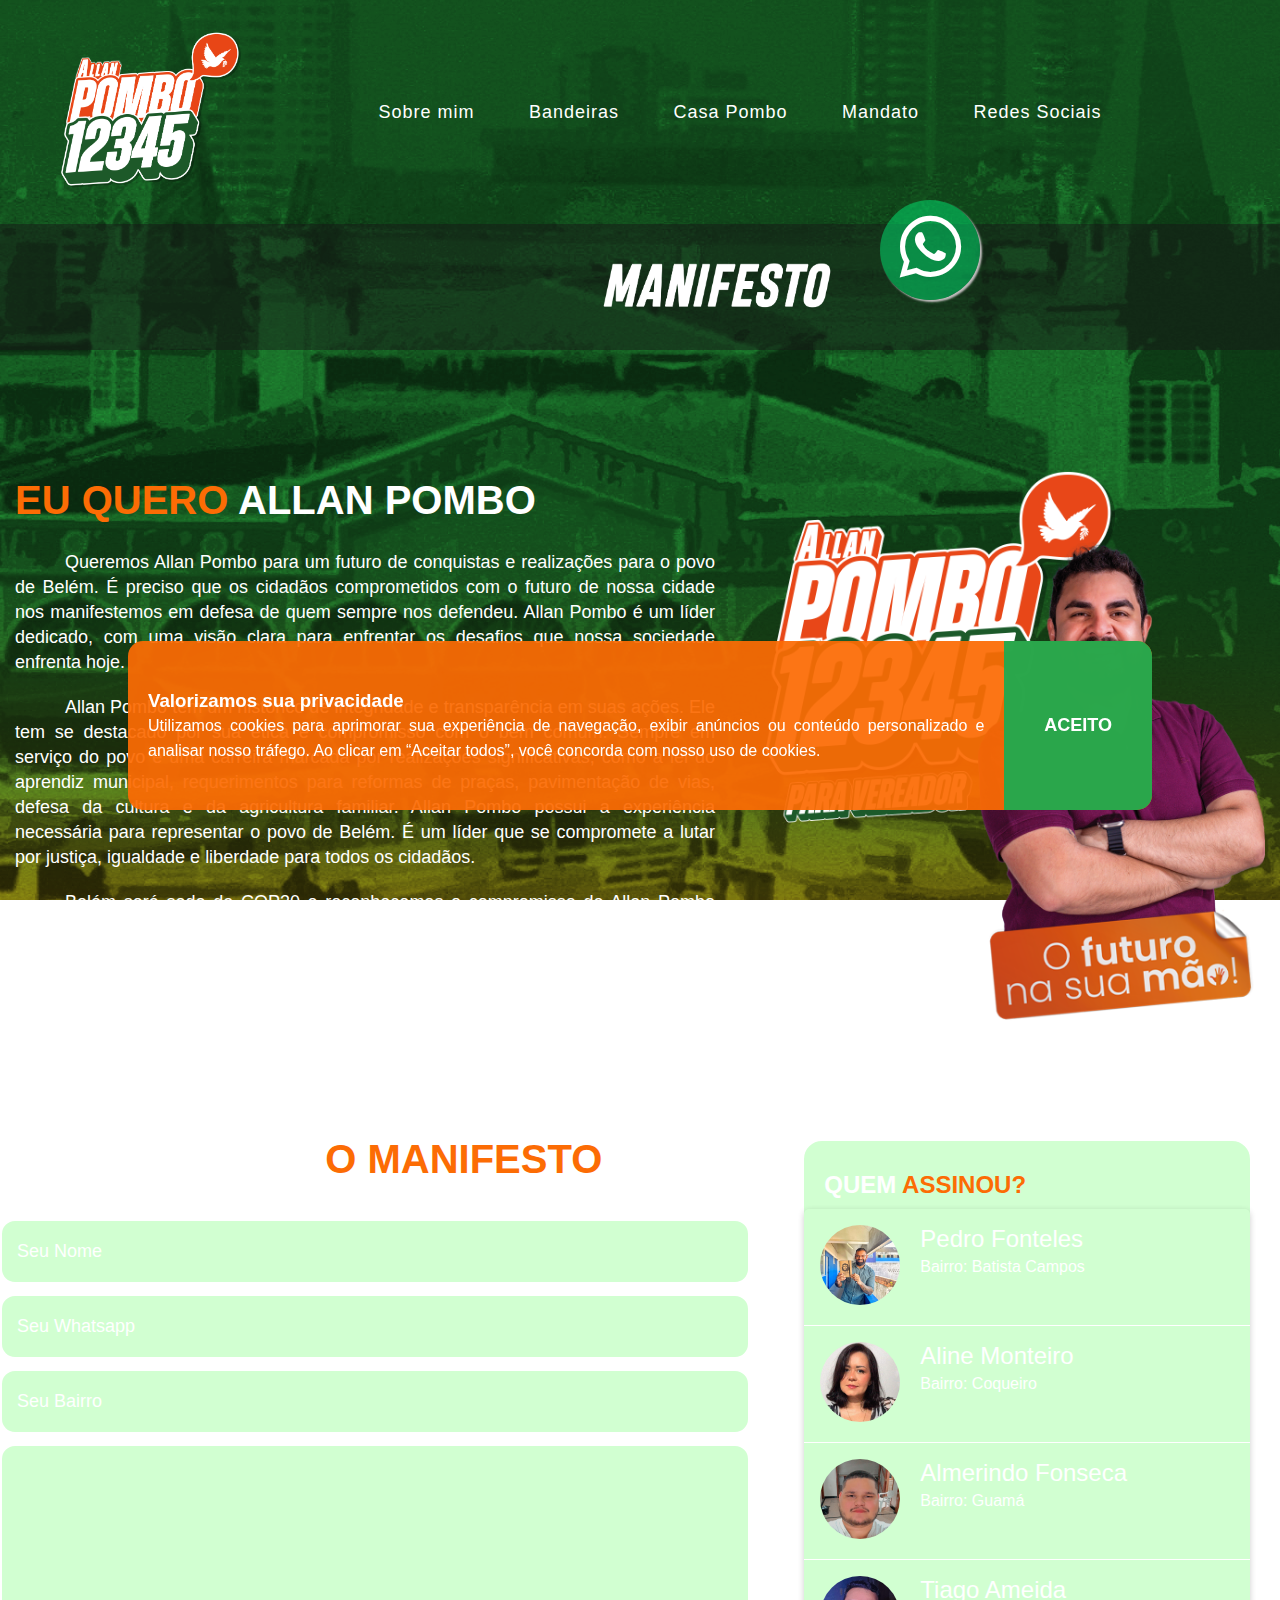
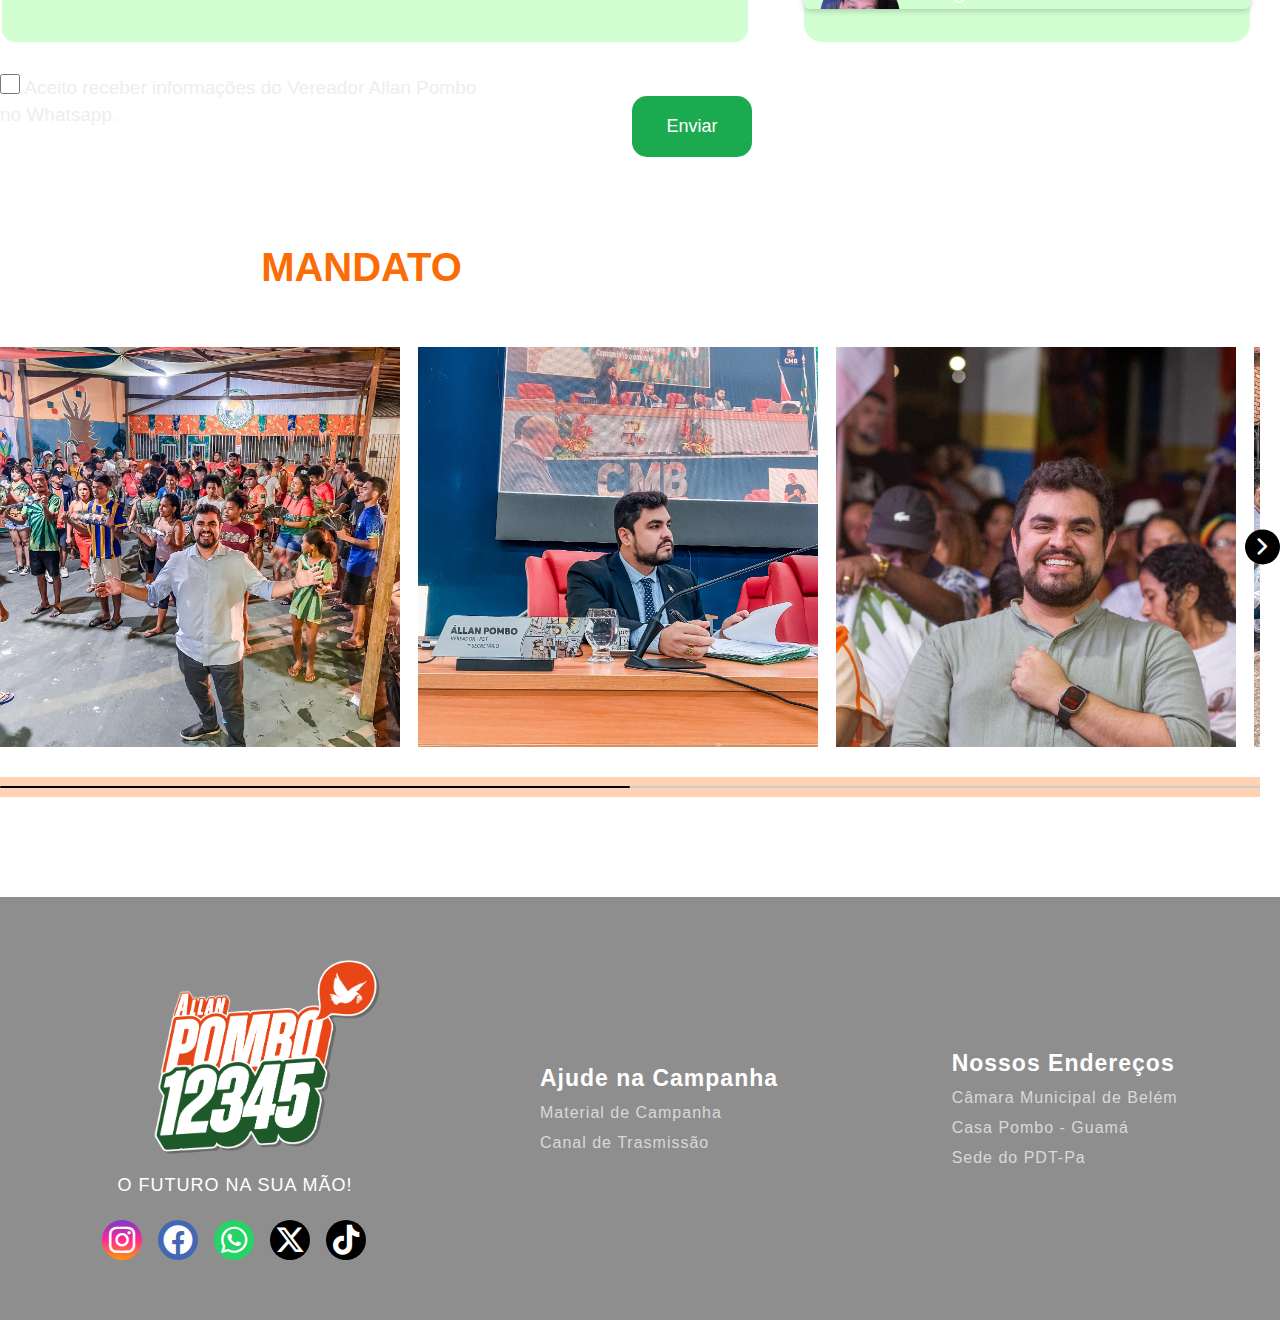
==== index.html @ 46026e63 "campanha atualizacoes 24" ====
<!DOCTYPE html>
<html lang="pt-br">
<head>
    <meta charset="UTF-8">
    <meta name="viewport" content="width=device-width, initial-scale=1.0">
    <title>Allan Pombo</title>
    <!-- FAVICON -->
    <link rel="shortcut icon" href="./img/favicon24.png" type="image/x-icon">
    <!-- CDN -->
    <link rel="stylesheet" href="https://cdnjs.cloudflare.com/ajax/libs/font-awesome/6.5.1/css/all.min.css"
        integrity="sha512-DTOQO9RWCH3ppGqcWaEA1BIZOC6xxalwEsw9c2QQeAIftl+Vegovlnee1c9QX4TctnWMn13TZye+giMm8e2LwA=="
        crossorigin="anonymous" referrerpolicy="no-referrer" />
    <link rel="stylesheet" href="https://cdnjs.cloudflare.com/ajax/libs/font-awesome/6.5.1/css/all.min.css">
    <!-- css 01 -->
    <link rel="stylesheet" href="./css/index.css">
    <!-- Bootstrap -->
    <link rel="stylesheet" href="https://cdn.jsdelivr.net/npm/bootstrap-icons@1.11.3/font/bootstrap-icons.min.css">
    <!-- Google font -->
    <link rel="stylesheet" href="https://fonts.googleapis.com/css2?family=Material+Symbols+Rounded:opsz,wght,FILL,GRAD@48,400,0,0">
    <!-- Whatsapp CDN -->
    <link rel="stylesheet" href="http://cdnjs.cloudflare.com/ajax/libs/font-awesome/6.0.0/css/all.min.css">
</head>
<body>
    <main>
        <header>
            <div class="interface">
                <div class="logo">
                    <a href="index.html">
                        <img src="./img/LOGOTIPO-ALLAN-POMBO-12345-(2).png"  width="200px" alt="logo do vereador allan pombo">
                    </a>
                </div> <!-- logo -->
                <nav class="menu-desktop">
                    <ul>
                        <li class="link-nav"><a href="./sobremim.html">Sobre mim</a></li>
                        <li class="link-nav"><a href="./bandeiras.html">Bandeiras</a></li>
                        <li class="link-nav"><a href="/casapombo.html">Casa Pombo</a></li>
                        <li class="link-nav"><a href="/mandato.html">Mandato</a></li>
                        <li class="link-nav"><a href="#redes">Redes Sociais</a></li>
                    </ul>
                </nav>
                
                <div class="btn-abrir-mobile" id="btn-menu">
                    <i class="bi bi-list" id="icone"></i>
                </div> <!-- btn-abrir-mobile -->
                <div class="menu-mobile" id="menu-mobile">
                    <div class="btn-fechar">
                        <i class="bi bi-x-lg"></i>
                    </div> <!-- btn-fechar -->
                    <nav>
                        <ul>
                            <li><a href="./sobremim.html">Sobre mim</a></li>
                            <li><a href="./bandeiras.html">Bandeiras</a></li>
                            <li><a href="./casapombo.html">Casa Pombo</a></li>
                            <li><a href="./mandato.html">Mandato</a></li>
                            <li><a href="#redes">Redes Sociais</a></li>
                        </ul>
                    </nav>
                </div> <!-- menu-mobile -->
                <div class="overlay-menu" id="overlay-menu">
                    
                </div> <!-- overlay-menu -->
            </div> <!-- interface -->
        </header>
        <section class="manifesto">
            <div class="interface">
                <div class="manifesto-titulo">
                    <img src="./img/manifesto.png" id="manifest-title" alt="">
                </div>
            </div>
        </section>
        <section class="principal-manifesto">
            <div class="interface">
                <div class="flex-manifest">
                    <div class="manifesto-text">
                        <h2>
                            <span>EU QUERO</span> ALLAN POMBO
                        </h2>
                        <p>
                            Queremos Allan Pombo para um futuro de conquistas e realizações para o povo de Belém.
                            É preciso que os cidadãos comprometidos com o futuro de nossa cidade nos manifestemos em defesa de quem sempre nos defendeu. Allan Pombo é um líder dedicado, com uma visão clara para enfrentar os desafios que nossa sociedade enfrenta hoje.
                        </p>
                        <p>
                            Allan Pombo tem um histórico de integridade e transparência em suas ações. Ele tem se destacado por sua ética e compromisso com o bem comum.

                            Sempre em serviço do povo e uma carreira marcada por realizações significativas, como a lei do aprendiz municipal, requerimentos para reformas de praças, pavimentação de vias, defesa da cultura e da agricultura familiar. Allan Pombo possui a experiência necessária para representar o povo de Belém. É um líder que se compromete a lutar por justiça, igualdade e liberdade para todos os cidadãos.
                        </p>
                        <p>
                            Belém será sede da COP30 e reconhecemos o compromisso de Allan Pombo com a sustentabilidade ambiental e seu desejo de promover políticas que protejam nosso meio ambiente para as gerações futuras.

                            Por isso, é o momento de reafirmar a importância de um mandato popular em defesa de Belém e dos mais necessitados. É o momento de reafirmar que estamos juntos na pré-candidatura a reeleição de Allan Pombo para vereador.
                        </p>
                    </div> <!-- manifesto-text -->
                    <div class="manifesto-img">
                        <img src="./img/foto + logo.png" alt="vereador allan pombo abraçando sua eleitora">
                    </div> <!-- manifesto-img -->
                </div> <!-- flex -->
            </div> <!-- interface -->
            <div class="interface">
                <div class="buttonzap">
                    <a href="https://wa.me/559185066538" class="icon" target="_blank"><i class="fab fa-whatsapp"></i><h2 class="h2-icon">ZAP DO POMBO!</h2></a>
                </div>
            </div>
        </section> <!-- principal-manifesto -->
        <section class="formulario" id="contato">
            <div class="interface">
                <div class="flex-form-signature">
                    <div>
                        <h2 class="titulo">ASSINE ABAIXO <span>O MANIFESTO</span></h2>
                        <form #form>
                            <input type="text" name="seu-nome" placeholder="Seu Nome" required>
                            <input type="text" name="seu-numero" placeholder="Seu Whatsapp" required>
                            <input type="text" name="seu-bairro" placeholder="Seu Bairro" required>
                            <textarea name="sua-mensagem" rows="7" placeholder="" id="caixa-text"></textarea>
                            
                            <label for="checkbox1" class="label1"> 
                                <input type="checkbox" id="checkbox1" name="sua-autorizacao" value="">
                                Aceito receber informações do Vereador Allan Pombo no Whatsapp.      
                            </label>
                            <input type="submit" value="Enviar" id="btn-enviar" id="submit">
                        </form>
                        </div>
                    <div class="quem-assinou">
                        <h2>QUEM <span>ASSINOU?</span></h2>
                            <div class="list-wrapper">
                                <ul class="list-assinantes">
                                    <!-- primeiro nome -->
                                    <li class="list-item">
                                        <div class="list-item__image">
                                            <img src="./img/pedro-fonteles-batista-campos.jpeg" alt="Pedro-Fonteles">
                                        </div>
                                        <div class="list-item__content">
                                            <p class="list-item__name">
                                                Pedro Fonteles
                                            </p>
                                            <p class="list-item__email">Bairro: Batista Campos</p>
                                        </div>
                                    </li> <!-- list-item -->
                                    <!-- segundo nome -->
                                    <li class="list-item">
                                        <div class="list-item__image">
                                            <img src="./img/aline-monteiro-coqueiro.jpeg" alt="José Neto ">
                                        </div>
                                        <div class="list-item__content">
                                            <p class="list-item__name">
                                                Aline Monteiro
                                            </p>
                                            <p class="list-item__email">Bairro: Coqueiro</p>
                                        </div>
                                    </li> <!-- list-item -->
                                    <!-- terceiro nome -->
                                    <li class="list-item">
                                        <div class="list-item__image">
                                            <img src="./img/Almeirindo-fonseca-guama.jpeg" alt="José Neto ">
                                        </div>
                                        <div class="list-item__content">
                                            <p class="list-item__name">
                                                Almerindo Fonseca
                                            </p>
                                            <p class="list-item__email">Bairro: Guamá</p>
                                        </div>
                                    </li> <!-- list-item -->
                                    <!-- quarto nome -->
                                    <li class="list-item">
                                        <div class="list-item__image">
                                            <img src="./img/tiago-almeida-guama.jpeg" alt="José Neto ">
                                        </div>
                                        <div class="list-item__content">
                                            <p class="list-item__name">
                                                Tiago Ameida
                                            </p>
                                            <p class="list-item__email">Bairro: Guamá</p>
                                        </div>
                                    </li> <!-- list-item -->
                                    <!-- quinto nome -->
                                    <li class="list-item">
                                        <div class="list-item__image">
                                            <img src="./img/mariana-raiol-pedreira.jpeg" alt="mariana">
                                        </div>
                                        <div class="list-item__content">
                                            <p class="list-item__name">
                                                Mariana Raiol
                                            </p>
                                            <p class="list-item__email">Bairro: Pedreira</p>
                                        </div>
                                    </li> <!-- list-item -->
                                    <!-- sexto nome -->
                                    <li class="list-item">
                                        <div class="list-item__image">
                                            <img src="./img/lucas-sousa-guama.jpeg" alt="José Neto ">
                                        </div>
                                        <div class="list-item__content">
                                            <p class="list-item__name">
                                                Lucas Sousa
                                            </p>
                                            <p class="list-item__email">Bairro: Guamá</p>
                                        </div>
                                    </li> <!-- list-item -->
                                    <!-- sétimo nome -->
                                    <li class="list-item">
                                        <div class="list-item__image">
                                            <img src="./img/wagner-azevedo-guama.jpeg" alt="José Neto ">
                                        </div>
                                        <div class="list-item__content">
                                            <p class="list-item__name">
                                                Wagner Azevedo
                                            </p>
                                            <p class="list-item__email">Bairro: Guamá</p>
                                        </div>
                                    </li> <!-- list-item -->
                                    <!-- oitavo nome -->
                                    <li class="list-item">
                                        <div class="list-item__image">
                                            <img src="./img/rosa-pereira-huama.jpeg" alt="José Neto ">
                                        </div>
                                        <div class="list-item__content">
                                            <p class="list-item__name">
                                                Rosa Pereira
                                            </p>
                                            <p class="list-item__email">Bairro: Guamá</p>
                                        </div>
                                    </li> <!-- list-item -->
                                    <!-- nono nome -->
                                    <li class="list-item">
                                        <div class="list-item__image">
                                            <img src="./img/frank-paiva-guama.jpeg" alt="José Neto ">
                                        </div>
                                        <div class="list-item__content">
                                            <p class="list-item__name">
                                                Frank Paiva
                                            </p>
                                            <p class="list-item__email">Bairro: Guamá</p>
                                        </div>
                                    </li> <!-- list-item -->
                                    <!-- decimo nome -->
                                    <li class="list-item">
                                        <div class="list-item__image">
                                            <img src="./img/marcos-valadares-maracangalha.jpeg" alt="José Neto ">
                                        </div>
                                        <div class="list-item__content">
                                            <p class="list-item__name">
                                                Marcos Valadares
                                            </p>
                                            <p class="list-item__email">Bairro: Maracangalha</p>
                                        </div>
                                    </li> <!-- list-item -->
                                    <!-- decimo-primeiro nome -->
                                    <li class="list-item">
                                        <div class="list-item__image">
                                            <img src="./img/Clea-Lobato-guama.jpeg" alt="José Neto ">
                                        </div>
                                        <div class="list-item__content">
                                            <p class="list-item__name">
                                                Clea Lobato
                                            </p>
                                            <p class="list-item__email">Bairro: Guamá</p>
                                        </div>
                                    </li> <!-- list-item -->
                                    <!-- decimo-segundo nome -->
                                    <li class="list-item">
                                        <div class="list-item__image">
                                            <img src="./img/andre-tomaz-marco.jpeg" alt="José Neto ">
                                        </div>
                                        <div class="list-item__content">
                                            <p class="list-item__name">
                                                André Tomaz
                                            </p>
                                            <p class="list-item__email">Bairro: Marco</p>
                                        </div>
                                    </li> <!-- list-item -->
                                    <!-- decimo-terceiro nome -->
                                    <li class="list-item">
                                        <div class="list-item__image">
                                            <img src="./img/monique.jpeg" alt="José Neto ">
                                        </div>
                                        <div class="list-item__content">
                                            <p class="list-item__name">
                                                Monique Sousa
                                            </p>
                                            <p class="list-item__email">Bairro: Guamá</p>
                                        </div>
                                    </li> <!-- list-item -->
                                    <!-- decimo-quarto nome -->
                                    <li class="list-item">
                                        <div class="list-item__image">
                                            <img src="./img/katia.jpeg" alt="José Neto ">
                                        </div>
                                        <div class="list-item__content">
                                            <p class="list-item__name">
                                                Kátia Palha
                                            </p>
                                            <p class="list-item__email">Bairro: Benguí </p>
                                        </div>
                                    </li> <!-- list-item -->
                                    <!-- decimo-quinto nome -->
                                    <li class="list-item">
                                        <div class="list-item__image">
                                            <img src="./img/jully.jpeg" alt="José Neto ">
                                        </div>
                                        <div class="list-item__content">
                                            <p class="list-item__name">
                                                Jully Barca
                                            </p>
                                            <p class="list-item__email">Bairro: Cabanagem </p>
                                        </div>
                                    </li> <!-- list-item -->
                                </ul> <!-- list -->
                            </div> <!-- list-wrappe -->
                    </div> <!-- quem-assinou -->
                </div> <!-- flex -->
                
            </div> <!-- interface -->
        </section> <!-- formulario - assinatura -->
        <section class="galeria">
            <div class="interface">
                <div class="container-img">
                    <header>
                        <h1 class="heading-1">GALERIA DO <span>MANDATO</span></h1>
                    </header>
                    <div class="slide-wrapper">
                        <button id="prev-slider" class="slider-button material-symbols-rounded">chevron_left</button>
                        <div class="image-list">
                            <img src="./img/allan01.jpeg" alt="img-01" class="image-item">
                            <img src="./img/allan02.jpeg" alt="img-02" class="image-item">
                            <img src="./img/allan03.jpeg" alt="img-03" class="image-item">
                            <img src="./img/allan04.jpeg" alt="img-04" class="image-item">
                            <img src="./img/allan05.jpeg" alt="img-05" class="image-item">
                            <img src="./img/allan06.jpeg" alt="img-06" class="image-item">
                            <img src="./img/allan07.jpeg" alt="img-07" class="image-item">
                            <img src="./img/allan09.jpeg" alt="img-08" class="image-item">
                            <img src="./img/allan10.jpeg" alt="img-09" class="image-item">
                            <img src="./img/allan11.jpeg" alt="img-10" class="image-item">
                            <img src="./img/allan12.jpeg" alt="img-11" class="image-item">
                            <img src="./img/allan13.jpeg" alt="img-12" class="image-item">
                            <img src="./img/allan14.jpeg" alt="img-13" class="image-item">
                        </div>
                        <button id="next-slider" class="slider-button material-symbols-rounded">chevron_right</button>
                    </div>
                    <div class="slider-scrollbar">
                        <div class="scrollbar-track">
                            <div class="scrollbar-thumb">

                            </div>
                        </div>

                    </div>
                </div> <!-- container-img -->
            </div>
        </section> <!-- galeria -->
    </main>
    <footer id="redes">
        <div class="footer-conteudo">
            <div class="flex-footer">
                <div class="footer-logo-contato">
                    <h2><img src="./img/LOGOTIPO-ALLAN-POMBO-12345-(2).png" width="250px" class="footer-logo-img" alt=""></h2>
                    <p class="footer-logo-p">O FUTURO NA SUA MÃO!</p>
                    <div class="footer-social-midia">
                        <a href="https://www.instagram.com/allanpombopdt" target="_blank" class="footer-link" id="instagram">
                            <i class="fa-brands fa-instagram"></i>
                        </a>
                        <a href="https://www.facebook.com/allanpombopdt?mibextid=" target="_blank" class="footer-link" id="facebook">
                            <i class="fa-brands fa-facebook"></i>
                        </a>
                        <a href="https://www.whatsapp.com/channel/0029VaDmxfz17EmnED2CkK36" target="_blank" class="footer-link"
                            id="whatsapp">
                            <i class="fa-brands fa-whatsapp"></i>
                        </a>
                        <a href="https://twitter.com/allanpombopdt" target="_blank" class="footer-link" id="x-twitter">
                            <i class="fa-brands fa-x-twitter"></i>
                        </a>
                        <a href="https://www.tiktok.com/@allanpombopdt" target="_blank" class="footer-link" id="tiktok">
                            <i class="fa-brands fa-tiktok"></i>
                        </a>
                    </div> <!-- footer-social-midia -->
                </div> <!-- footer-logo-contato -->
                <div class="footer-campanha">
                    <ul id="footer-list">
                        <li>
                            <h3 class="titulo-h3">Ajude na Campanha</h3>
                        </li>
                        <li>
                            <a href="#" class="footer-link">Material de Campanha</a>
                        </li>
                        <li>
                            <a href="#" class="footer-link">Canal de Trasmissão</a>
                        </li>
                        <!--<li> 
                            <a href="#" class="footer-link">Doações para a Campanha</a>
                        </li> -->
                    </ul>
                </div> <!-- footer-campanha -->
                <div class="footer-localidade">
                    </ul>
                    <ul id="footer-list">
                        <li>
                            <h3 class="titulo-h3">Nossos Endereços</h3>
                        </li>
                        <li>
                            <a href="https://www.google.com/maps/place/C%C3%A2mara+Municipal+de+Bel%C3%A9m/@-1.4425879,-48.4657218,15z/data=!4m6!3m5!1s0x92a48c171aa71ed1:0xc7070960b868edbd!8m2!3d-1.4425879!4d-48.4657218!16s%2Fg%2F1tmgdhq0?entry=ttu"
                                target="_blank" class="footer-link">Câmara Municipal de Belém</a>
                        </li>
                        <li>
                            <a href="https://maps.app.goo.gl/NDuAyJxEB9nQgs75A" target="_blank" class="footer-link">Casa Pombo - Guamá</a>
                        </li>
                        <li>
                            <a href="https://maps.app.goo.gl/6jMb99DB4VMxPNfn7" target="_blank" class="footer-link">Sede do PDT-Pa</a>
                        </li>
                    </ul>
                </div> <!-- footer-localidade -->
            </div> <!-- flex-footer -->
        </div> <!-- footer-conteudo -->

        
    </footer>
    <div class="cookies-msg" id="cookies-msg">
        <div class="flex-cookies">
            <div class="cookies-txt">
                <h3>Valorizamos sua privacidade</h3>
                <p>
                    Utilizamos cookies para aprimorar sua experiência de navegação, exibir anúncios ou conteúdo personalizado e analisar nosso tráfego. Ao clicar em “Aceitar todos”, você concorda com nosso uso de cookies.</p>  
            </div>
            <div class="cookies-btn">
                    <button onclick="aceito()" class="b-btn">ACEITO</button>
            </div>
        </div>
    </div>
    <script src="./js/index.js"></script>
</body>
</html>
---- css/index.css ----
* {
    margin: 0;
    padding: 0;
    box-sizing: border-box;
    font-family: Arial, Helvetica, sans-serif;
}

body {
    background-image: url("../img/bg02-site-allan.png");
    background-size: auto;
    background-attachment: fixed;
    background-position: center center;
    overflow: auto;
}


.interface {
    max-width: 1280px;
    margin: 0 auto;
}


/*------  Estilo CABEÇALHO -----*/

header {
    padding: 30px 4%;
}

header .interface {
    display: flex;
    align-items: center;
    justify-content: space-between;
}

header a {
    color: #fff;
    text-decoration: none;
}

header nav ul {
    list-style: none;
}

header nav.menu-desktop ul li {
    display: inline-block;
    padding: 0 25px;
}

header nav.menu-desktop ul li a {
    font-size: 18px;
    letter-spacing: 1px;
}

header nav.menu-desktop a:hover {
    transform: scale(1.2);
    display: inline-block;
    transition: 0.3s;
    color: #fc6c04;
}

.btn-contato button {
    padding: 10px 40px;
    font-weight: 600;
    background-color: #fff;
    border: 0;
    border-radius: 30px;
    cursor: pointer;
    opacity: 0.6;
}

button:hover,
form .btn-enviar input:hover {
    box-shadow: 0px 0px 25px #fc6c04;
    transform: scale(1.05);
}

/*-------- Botão zap ---------*/

.icon {
    bottom: 60px;
    right: 300px;
    position: fixed;
    font-size: 70px;
    background-color: #01e6737e;
    color: #fff;
    border-radius: 50px;
    padding: 3px;
    width: 100px;
    height: 100px;
    text-align: center;
    text-decoration: none;
    box-shadow: 2px 2px 2px #c0bdbd;
    top: 200px;
    z-index: 100;
}

.icon .fab {
    padding-top: 9px;
}

.h2-icon {
    font-size: 16px;
    margin-top: -60px;
    color: #fff;
    background-color: #01e6737e;
    border-radius: 20px;
    width: 120px;
    margin-left: -101px;
    padding: 5px;
    display: none;
}

/*-------- Estilo do menu mobile ---------*/

.menu-mobile {
    background-color: rgba(0, 0, 0, 0.459);
    height: 100vh;
    position: fixed;
    top: 0;
    right: 0;
    z-index: 99999;
    width: 0%;
    overflow: hidden;
    transition: 0.4s;
    display: none; /* 1 none aqui */
}

.menu-mobile nav ul {
    text-align: right;
}

.btn-abrir-mobile.hidden {
    display: none;
}

.menu-mobile nav ul li a {
    display: block;
    color: #fff;
    font-size: 20px;
    font-weight: 300;
    padding: 20px 8%;
}

.menu-mobile nav ul li a:hover {
    background-color: #00ff08;
    color: #00000081;
    
}

.menu-mobile .btn-fechar i {
    color: #00ff08;
    font-size: 30px;
}

.btn-fechar {
    padding: 20px 5%;
}

.btn-abrir-mobile.hidden {
    display: none;
}

.btn-abrir-mobile i {
    color: #00ff08;
    font-size: 40px;
    display: none; /*  2 none aqui */
}

.overlay-menu {
    background-color: #0000002a;
    width: 100%;
    height: 100%;
    position: fixed;
    top: 0;
    left: 0;
    z-index: 88888;
    display: none;
    transition: 0.2s;
    display: none; /* 3 none aqui */
}

.menu-mobile.abrir-menu {
    width: 70%;
}

.menu-mobile.abrir-menu ~ .overlay-menu {
    display: none; /*  4 none aqui */
}

/*------  faixa Manifesto -----*/

.manifesto-img {
    margin-top: 80px;
}

.manifesto-titulo img {
    align-items: center;
    width: 230px;
    margin-left: 500px ;
}

.manifesto .interface img {
    align-items: center;
}

.manifesto {
    background-color: #1717177c;
    padding: 15px 8%;
}

/*------  Principal Manifesto -----*/

.flex-manifest {
    display: flex;
}

section.principal-manifesto {
    padding: 40px 4%;
}

section.principal-manifesto .flex-manifest {
    align-items: center;
    justify-content: center;
    gap: 50px;
}

.manifesto-text h2  {
    color: #fff;
    margin-left: 0px;
    align-items: center;
    font-size: 40px;
    line-height: 40px;
    margin-bottom: 30px;
    margin-top: 50px;
}

section.principal-manifesto .manifesto-text h2 span {
    color: #fc6c04;
}

section.principal-manifesto .manifesto-text p {
    color: #fff;
    margin: 20px 0;
    font-size: 18px;
    text-align: justify;
    line-height: 25px;
    text-indent: 50px;
    width: 700px;
}

section.principal-manifesto  {
    width: auto;
}

.manifesto-img img {
    width: 500px;
}


/*-------- Estilo Formulario ---------*/

section .formulario {
    padding: 80px 4%;
}

form {
    max-width: 500px;
    display: flex;
    justify-content: left;
    flex-direction: column;
    gap: 10px;
    margin-top: 40px;
}

section.formulario .titulo {
    font-size: 40px;
    line-height: 40px;
    margin-bottom: 40px;
    color: #fff;
}

section.formulario h2 span {
    color: #fc6c04;
}

section.formulario h2 {
    align-items: center;
    margin-left: 0px;
}

form {
    background: transparent;
}
form input {
    width: 150%;
    background-color: #fff;
    border: 0;
    outline: 0;
    padding: 20px 15px;
    border-radius: 15px;
    color: black;
    font-size: 18px;
}

form textarea {
    width: 150%;
    background-color: #fff;
    border: 0;
    outline: 0;
    padding: 80px 15px;
    border-radius: 15px;
    color: black;
    font-size: 18px;
}

form input::placeholder {
    color: #fff;
}

form textarea::placeholder {
    color: #fff;
    text-align: left;
    position: absolute;
    top: 20px;
}

form textarea {
    resize: none;
    max-height: 200px;
}

form .btn-enviar {
    margin-top: 20px;
    text-align: right;
    padding: auto;
}


form .btn-enviar input[type="submit"] {
    width: 120px;
    background-color: #fff;
    color: #000;
    font-weight: 700;
    cursor: pointer;
    transition: 0.2s;
    height: 70px;
    width: 150px;
    
    margin-bottom: 50px;
}

.formulario-campos {
    align-items: left;
}

#btn-enviar {
    width: 120px;
    margin-left: 632px;
    color: #fff;
    background-color: #1caa50;
    margin-top: -40px;
}

#btn-enviar:hover {
    background-color: #fc6c04;
    transform: scale(1)translateY(-2px);
    box-shadow: 0 0 25px #fc6c04;
}

label  {
    font-size: 19px;
    color: #eeeeee;
}

#checkbox1 {
    width: 20px;
    height: 20px;
    margin-bottom: 10px;
}

#caixa-text {
    margin-bottom: 20px;
}

input[type="text"]{
    background-color: rgba(0, 255, 0, 0.179);
    color:white;
    border: 2px solid #fff;
}

input[type="number"]{
    background-color: rgba(0, 255, 0, 0.179);
    color: white;
    border: 2px solid #fff;
}

textarea[name="sua-mensagem"]{
    background-color: rgba(0, 255, 0, 0.179);
    color:white;
    border: 2px solid #fff;
}

/*-------- Estilo Quem assinou ---------*/

.flex-form-signature {
    display: flex;
}

.quem-assinou {
    border: 2px solid #fff;
    width: 450px;
    height: 505px;
    margin-left: 200px;
    border-radius: 20px;
    background-color: rgba(0, 255, 0, 0.179)
}

.quem-assinou h2 {
    position: relative;
    margin-left: 30px;
    left: 20px;
    top: 30px;
    
}

.quem-assinou h2 {
    color: #fff;
}


.list-wrapper {
    background-color: transparent;
    width: 100%;
    max-width: 700px;
    max-height: 400px;
    overflow-y: auto;
    border-radius: 5px;
    box-shadow: 0 2px 6px rgba(0,0,0, .2);
    margin-top: 40px;
    border: 2px 0px 1px 2px solid orange;
}

.list-assinantes {
    list-style: none;
    padding: 0;
    margin: 0;
}
.list-item {
    display: flex;
    border-bottom: 1px solid #fff;
    padding: 16px;
    
}

.list-item__image img {
    width: 80px;
    height: 80px;
    border-radius: 50%;
    object-fit: cover;

}

.list-item__content {
    padding: 0 20px;
    
    flex-grow: 1;
}

.list-item__name {
    font-size: 24px;
    color: #fff;
    margin: 0;
}
.list-item__email {
    margin: 5px 0 0;
    color: #fff;
}

.list-item:hover {
    background-color: #fc6c04;
    
}

.list-item__action {
    display: flex;
    gap: 16px;
    align-items: center;
    opacity: 0;
    
}

.list-item:hover .list-item__action {
    opacity: 0.3;
}

/*-------- Estilo Galeria ---------*/

.container-img {
    max-width: 1260px;
    width: 100%;
    margin-bottom: 100px;
}

.slide-wrapper {
    position: relative;
}

.heading-1 {
    font-size: 40px;
    line-height: 60px;
    margin-bottom: 20px;
    margin-top: 50px;
    margin-left: -50px;
    color: #fff;
}

.heading-1 span {
    color: #fc6c04;
}


.slide-wrapper .slider-button {
    position: absolute;
    top: 50%;
    color: #fff;
    border: none;
    outline: none;
    background-color: black;
    font-size: 2.2rem;
    cursor: pointer;
    border-radius: 50%;
    transform: translateY(-50%);
}

.slide-wrapper .slider-button:hover {
    background-color: #fc6c04;
}

.slide-wrapper .slider-button#prev-slider {
    left: -20px;
    display: none;
}

.slide-wrapper .slider-button#next-slider {
    right: -20px;
}

.slide-wrapper .image-list {
    display: grid;
    gap: 18px;
    font-size: 0;
    margin-bottom: 30px;
    overflow-x: auto;
    scrollbar-width: none;
    grid-template-columns: repeat(14, 1fr);
    
}

.slide-wrapper .image-list::-webkit-scrollbar {
    display: none;
}


.slide-wrapper .image-list .image-item {
    width: 400px;
    height: 400px;
    object-fit: cover;
}

.container-img .slider-scrollbar {
    height: 20px;
    width: 100%;
    background-color: #fc6b044d;
    display: flex;
    align-items: center;
}

.slider-scrollbar .scrollbar-track {
    height: 2px;
    width: 100%;
    background-color: #ccc ;
    position: relative;
    border-radius: 4px;
}

.slider-scrollbar:hover .scrollbar-track {
    height: 5px;
}



.slider-scrollbar .scrollbar-thumb {
    position: absolute;
    height: 100%;
    width: 50%;
    background-color: black ;
    border-radius: inherit;
    cursor: grab;
}

.slider-scrollbar .scrollbar-track :active {
    cursor: grabbing;
    height: 8px;
    top: -2px;
}

.slider-scrollbar .scrollbar-thumb::after {
    content: "";
    position: absolute;
    left: 0;
    right: 0;
    top: -10px;
    bottom: -10px;
}

.image-item:target {
    position: fixed;
    width: 50%;
    top: 200px;
    left: 25%;
}

/*-------- Estilo Rodapé ---------*/

footer  {
    padding: 60px 8%;
    box-shadow: 0 0 40px 10px #ffffff1d;
    letter-spacing: 1px;
    background-color: #1717177c;
}

footer .flex-footer {
    display: flex;
    align-items: center;
    justify-content: space-between;
}

.footer-conteudo .footer-logo-contato p {
    color: #fff;
}

.footer-conteudo .footer-logo-contato h2 {
    margin-bottom: 0.75rem;
}

.footer-conteudo {
    max-width: 1280px;
    margin: 0 auto;
}

.footer-social-midia {
    display: flex;
    gap: 1rem;
    font-size: 30px;
    margin-top: 1.5rem;
}

.footer-social-midia .footer-link {
    display: flex;
    align-items: center;
    justify-content: center;
    height: 2.5rem;
    width: 2.5rem;
    color: #fff;
    border-radius: 50%;
    transition: all 0.4s; /*tempo de transição hover*/
}

.footer-link {
    text-decoration: none;
    cursor: pointer;
}

.footer-social-midia .footer-link:hover {
    opacity: 0.8;
}

#instagram {
    background: linear-gradient(#7f37c9, #ff2992, #ff9807);
}
#facebook {
    background-color: #4267b3;
}
#whatsapp {
    background-color: #25d366;
}
#x-twitter {
    background-color: #000;
}

#tiktok {
    background-color: #000;
}

#footer-list {
    display: flex;
    flex-direction: column;
    gap: 0.75rem;
    list-style: none;
}

.footer-logo-img {
    position: relative;
    left:40px;
}

#footer-list .footer-link {
    color: #d9d9d9;
    transition: all 0.4s; /*tempo de transição hover*/
}

#footer-list h3 {
    color: #fff;
}

.titulo-h3 {
    font-size: 23px;
}

.footer-logo-p {
    color: #fff;
    font-size: 18px;
    position: relative;
    left: 15px;
}

#footer-list .footer-link:hover {
    color: #fc6c04;
}

#footer-copyright {
    padding: 20px 0;
    background-color: #000;
}

#footer-copyright p {
    color: #fff;
    text-align: center;
}



/*-------- Estilo Cookies ---------*/

.cookies-msg {
    width: 80%;
    background-color: #fc6b04ee;
    position: fixed;
    bottom:10%;
    left: 50%;
    transform: translate(-50%);
    border-radius: 15px;
    display: none;
}

.cookies-msg.mostrar {
    display: block;
}

.flex-cookies {
    display: flex;
    align-items: center;
    text-align: justify;
    padding: 0px;
}

.cookies-txt  {
    color: #fff;
    padding: 20px;
    line-height: 25px;
}


.cookies-msg .cookies-btn .b-btn {
    background-color: #1caa50ee;
    color: #FFF;
    font-weight: 700;
    margin: 0;
    font-size: 18px;
    padding: 50% 40px;
    cursor: pointer;
    border: none;
    border-radius: 0 15px 15px 0;
}


@media screen and (max-width: 768px) {
    .principal-manifesto .flex-manifest {
        flex-direction: column-reverse;
    } 

    body {
        background-image: url("../img/bg03-site-allan.jpg");
        background-attachment: scroll;

    }
    /*--- Cabeçalho ---*/
    .menu-desktop,
    .btn-contato {
        display: none;
    }
    

    .logo img {
        width: 150px;
        padding-right: -30px;
    }

    .menu-desktop {
        display: none;
    }

    /*--- mobile ---*/

    .menu-mobile {
        background-color: rgb(3, 127, 3);
        height: 100%;
        position: fixed;
        top: 0;
        right: -10px;
        z-index: 99999;
        width: 0%;
        overflow: hidden;
        transition: 0.4s;
        display: block; /* 1 none aqui */
    }

    .menu-mobile nav ul {
        text-align: right;
        margin-right: 20px;
    }
    .menu-mobile nav ul li a {
        display: block; /* 2 none aqui */
        color: #fc6c04;
        font-size: 20px;
        font-weight: 400;
        padding: 20px 8%;
    }

    .menu-mobile nav ul li a:hover {
        background-color: #ffffffa4;
        color: #000;
        display: block;
        
    }

    .menu-mobile .btn-fechar i {
        color: #fc6c04;
        font-size: 30px;
    }

    .btn-fechar {
        padding: 20px 5%;
    }

    .btn-abrir-mobile i {
        color: #fc6c04;
        font-size: 50px;
        left: -25px;
        display: block; /*  2 none aqui */
        position: relative;
    }

    .menu-mobile.abrir-menu {
        width: 70%;
        display: block;
    }

    .menu-mobile.abrir-menu ~ .overlay-menu {
        display: block; /*  4 none aqui */
    }

    .btn-abrir-menu i {
        margin-left: 20px;
    }

    /*--- ZAP ---*/
    .icon {
        right: 2rem;
        font-size: 35px;
        width: 60px;
        height: 60px;
        top: 300px;
    }
    
    .icon .fab {
        padding-top: 10px;
    }

    .h2-icon {
        font-size: 15px;
        margin-top: -44px;
    }

    /*--- MANIFESTO ---*/

    
    .manifesto {
        background-color: #1717177c;
        padding: 1.25rem 0;
        margin:auto 0;
        width: 100vw;
    }
    
    .manifesto-titulo img {
        align-items: center;
        width: 200px;
        margin-left: 7rem;
    }

    .manifesto-img img {
        width: 400px;
    }

    section.principal-manifesto .flex-manifest {
        gap: 1px;
    }

    .manifesto-text h2 {
        font-size: 35px;
        margin-left: 20px;
        
    }

    section.principal-manifesto .manifesto-text p {
        padding: 0 0.5rem;
        width: 350px;
        margin-left: 20px;
    }

    section.principal-manifesto .manifesto-img img {
        width: 85vw;
        margin-top: -50px;
        margin-bottom: -40px;
    }

    /*--- Formulario ---*/

    .flex-form-signature {
        flex-direction: column;
    }
    
    section.formulario .titulo {
        font-size: 35px;
        margin-left: 3rem;
    }   
    
    form {
        max-width: 225px;
        justify-content: center;
        margin-left: 3rem;
    }

    label {
        font-size: 18px;
        width: 230px;
        margin-left: 9px;
    }

    #btn-enviar {
        margin-top: 15px;
        margin-left: 0.5rem;
        margin-bottom: 30px;
        width: 330px;
        display: block;
    }

    /*--- ASSINATURAS ---*/

    .quem-assinou {
        width: 340px;
        margin-left: 3rem;
    }

    .list-item__email {
        font-size: 18px;
    }

    /*--- GALERIA ---*/

    .container-img {
        width: 100%;
        max-width: 350px;
        margin-left: 2rem;
    }

    .slide-wrapper {
        box-shadow: 0 0 25px #fc6c04;
    }

    .heading-1 {
        font-size: 25px;
        margin-left: -0.635rem;
        line-height: 40px;
    }

    /*--- FOOTER ---*/

    .flex-footer {
        flex-direction: column;
        gap: 20px;
    }

    footer {
        padding: 50px 4%;
        box-shadow: 0 0 40px 10px #ffffff1d;
        
    }
    
    .footer-logo-img {
        margin-top: -20px;
        
    }

    .footer-list {
        margin-left: 150px;
    }

    .footer-localidade {
        margin-left: -50px;
    }

    /*-------- Estilo Cookies ---------*/

    .flex-cookies {
        flex-direction: column;
    }

    .cookies-msg .cookies-btn .b-btn {
        border-radius: 0px 0px 15px 15px ;
        padding: 20px 138px;
    }

    
}

@media screen and (min-width: 769px) and (max-width: 1024px) {
    .principal-manifesto .flex-manifest {
        flex-direction: column-reverse;
    } 

    body {
        background-image: url("../img/bg03-site-allan.jpg");
        background-attachment: scroll;

    }
    /*--- Cabeçalho ---*/
    .menu-desktop,
    .btn-contato {
        display: none;
    }
    

    .logo img {
        width: 150px;
        padding-right: -30px;
    }

    .menu-desktop {
        display: none;
    }

    #manifest-title {
        left: 1000px;
    }

    



    
}
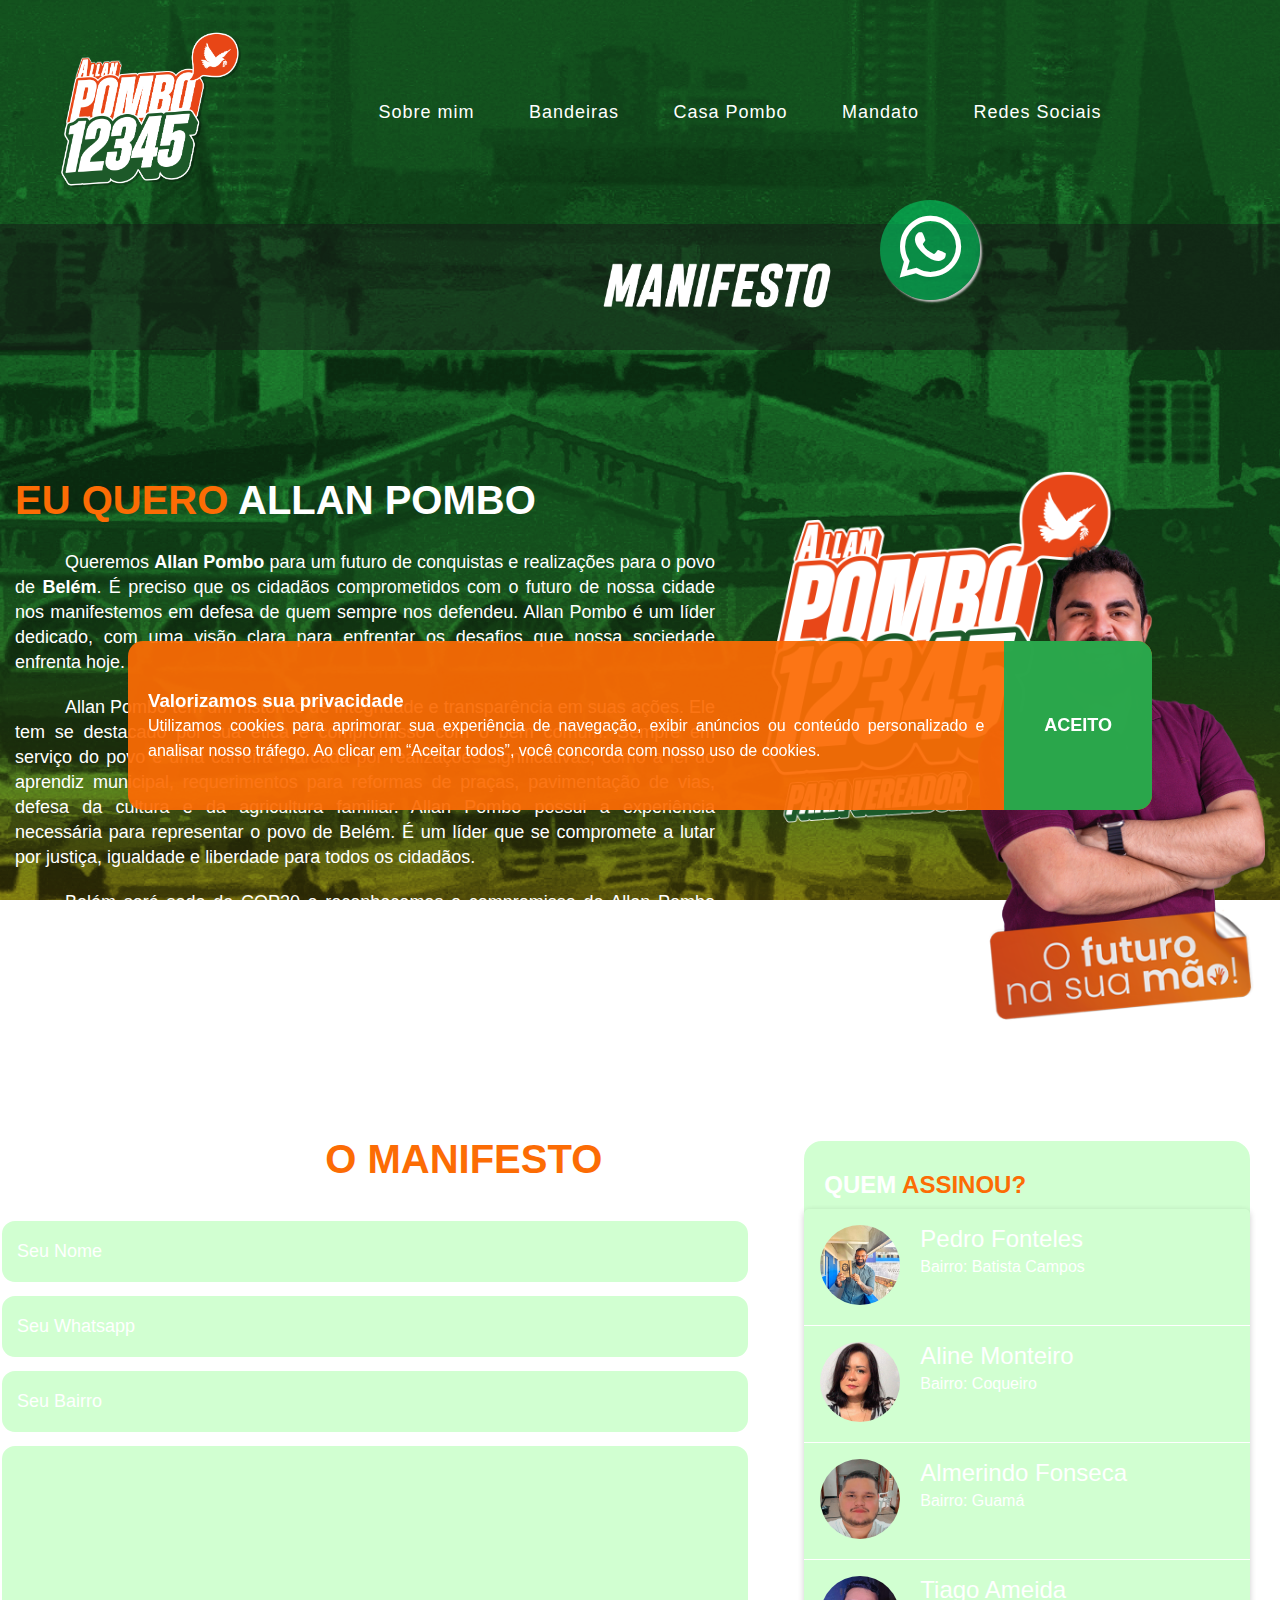
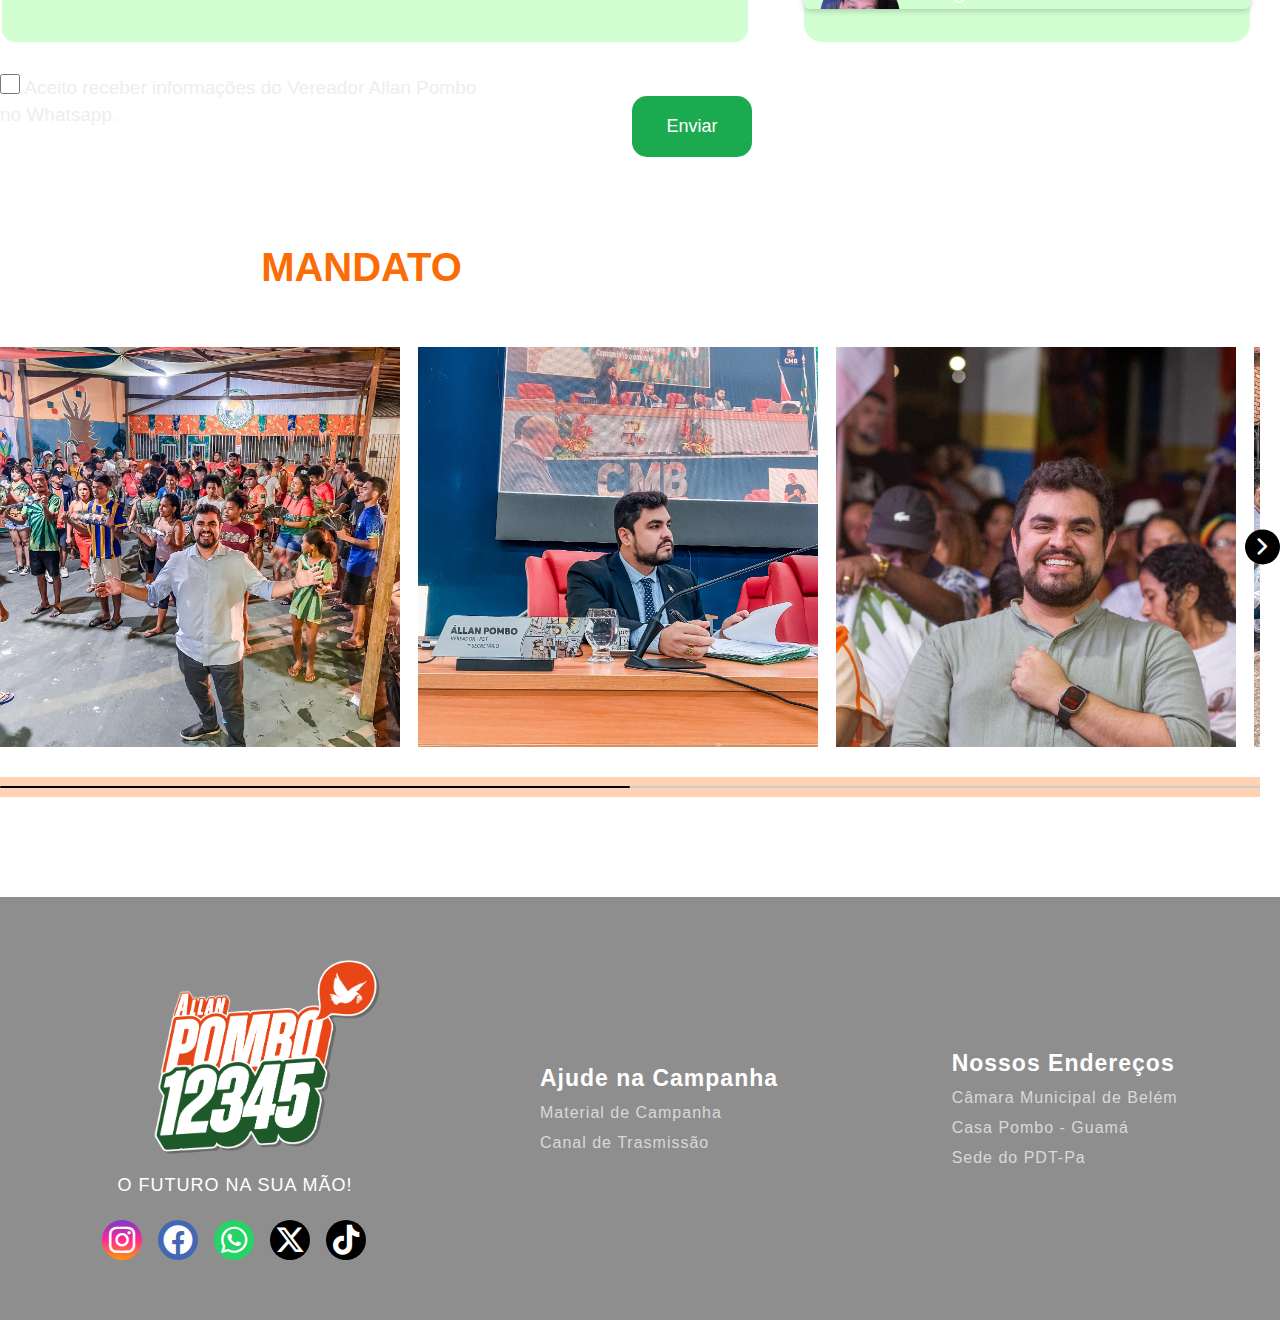
==== commit a7f9ad77: "." ====
--- a/index.html
+++ b/index.html
@@ -3,6 +3,10 @@
 <head>
     <meta charset="UTF-8">
     <meta name="viewport" content="width=device-width, initial-scale=1.0">
+    <meta name="keywords" content="vereador de belém, allan pombo, vereador allan pombo, allan pombo pdt">
+    <meta name="description" content="Página do Vereador Allan Pombo, o futuro em suas mãos">
+    <meta name="author" content="NEGRÃO, I. P. R.">
+    <link rel="icon" href="./img/favicon24.png">
     <title>Allan Pombo</title>
     <!-- FAVICON -->
     <link rel="shortcut icon" href="./img/favicon24.png" type="image/x-icon">
@@ -76,7 +80,7 @@
                             <span>EU QUERO</span> ALLAN POMBO
                         </h2>
                         <p>
-                            Queremos Allan Pombo para um futuro de conquistas e realizações para o povo de Belém.
+                            Queremos <strong>Allan Pombo</strong> para um futuro de conquistas e realizações para o povo de <strong>Belém</strong>.
                             É preciso que os cidadãos comprometidos com o futuro de nossa cidade nos manifestemos em defesa de quem sempre nos defendeu. Allan Pombo é um líder dedicado, com uma visão clara para enfrentar os desafios que nossa sociedade enfrenta hoje.
                         </p>
                         <p>
@@ -378,7 +382,7 @@
                             <h3 class="titulo-h3">Ajude na Campanha</h3>
                         </li>
                         <li>
-                            <a href="#" class="footer-link">Material de Campanha</a>
+                            <a href="https://drive.google.com/drive/folders/1H2i83pcGPIIlXse98VthkEs3XyGTDOX-?usp=sharing" class="footer-link" target="_blank">Material de Campanha</a>
                         </li>
                         <li>
                             <a href="#" class="footer-link">Canal de Trasmissão</a>
